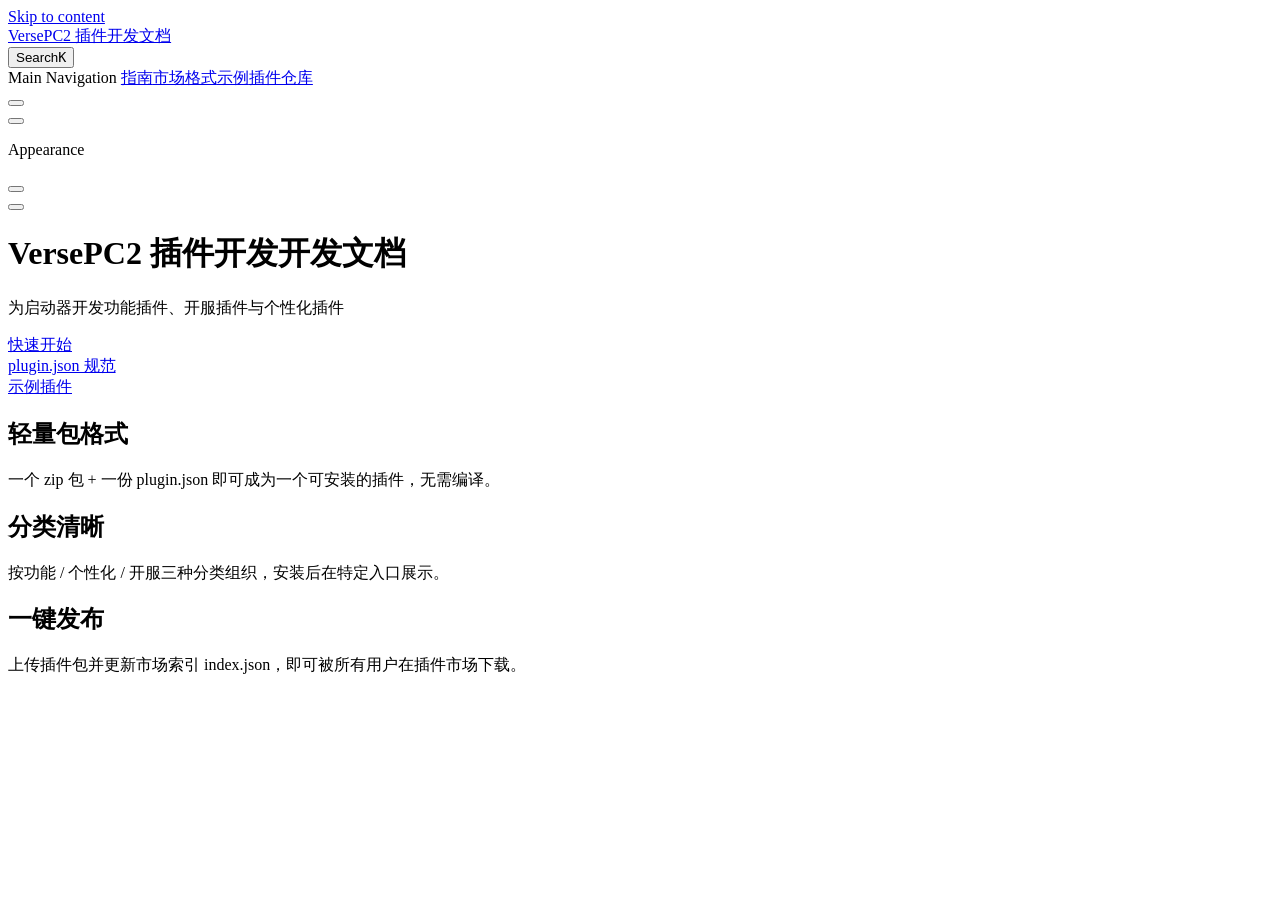
==== index.html @ 258816fe "add index.html" ====
<!DOCTYPE html>
<html lang="zh-CN" dir="ltr">
  <head>
    <meta charset="utf-8">
    <meta name="viewport" content="width=device-width,initial-scale=1">
    <title>VersePC2 插件开发文档</title>
    <meta name="description" content="VersePC2 启动器插件开发指南：包格式、市场索引、打包与发布">
    <meta name="generator" content="VitePress v1.6.4">
    <link rel="preload stylesheet" href="/verseplugin-docs/assets/style.nS9j7TR5.css" as="style">
    <link rel="preload stylesheet" href="/verseplugin-docs/vp-icons.css" as="style">
    
    <script type="module" src="/verseplugin-docs/assets/app.B88fvdZ1.js"></script>
    <link rel="preload" href="/verseplugin-docs/assets/inter-roman-latin.Di8DUHzh.woff2" as="font" type="font/woff2" crossorigin="">
    <link rel="modulepreload" href="/verseplugin-docs/assets/chunks/theme.ZYx4xFLn.js">
    <link rel="modulepreload" href="/verseplugin-docs/assets/chunks/framework.w09axK8o.js">
    <link rel="modulepreload" href="/verseplugin-docs/assets/index.md.Doh42Vb-.lean.js">
    <script id="check-dark-mode">(()=>{const e=localStorage.getItem("vitepress-theme-appearance")||"auto",a=window.matchMedia("(prefers-color-scheme: dark)").matches;(!e||e==="auto"?a:e==="dark")&&document.documentElement.classList.add("dark")})();</script>
    <script id="check-mac-os">document.documentElement.classList.toggle("mac",/Mac|iPhone|iPod|iPad/i.test(navigator.platform));</script>
  </head>
  <body>
    <div id="app"><div class="Layout" data-v-5d98c3a5><!--[--><!--]--><!--[--><span tabindex="-1" data-v-0b0ada53></span><a href="#VPContent" class="VPSkipLink visually-hidden" data-v-0b0ada53>Skip to content</a><!--]--><!----><header class="VPNav" data-v-5d98c3a5 data-v-ae24b3ad><div class="VPNavBar" data-v-ae24b3ad data-v-6aa21345><div class="wrapper" data-v-6aa21345><div class="container" data-v-6aa21345><div class="title" data-v-6aa21345><div class="VPNavBarTitle" data-v-6aa21345 data-v-1168a8e4><a class="title" href="/verseplugin-docs/" data-v-1168a8e4><!--[--><!--]--><!--[--><img class="VPImage logo" src="/verseplugin-docs/logo.svg" alt data-v-8426fc1a><!--]--><span data-v-1168a8e4>VersePC2 插件开发文档</span><!--[--><!--]--></a></div></div><div class="content" data-v-6aa21345><div class="content-body" data-v-6aa21345><!--[--><!--]--><div class="VPNavBarSearch search" data-v-6aa21345><!--[--><!----><div id="local-search"><button type="button" class="DocSearch DocSearch-Button" aria-label="Search"><span class="DocSearch-Button-Container"><span class="vp-icon DocSearch-Search-Icon"></span><span class="DocSearch-Button-Placeholder">Search</span></span><span class="DocSearch-Button-Keys"><kbd class="DocSearch-Button-Key"></kbd><kbd class="DocSearch-Button-Key">K</kbd></span></button></div><!--]--></div><nav aria-labelledby="main-nav-aria-label" class="VPNavBarMenu menu" data-v-6aa21345 data-v-dc692963><span id="main-nav-aria-label" class="visually-hidden" data-v-dc692963> Main Navigation </span><!--[--><!--[--><a class="VPLink link VPNavBarMenuLink" href="/verseplugin-docs/guide/" tabindex="0" data-v-dc692963 data-v-e56f3d57><!--[--><span data-v-e56f3d57>指南</span><!--]--></a><!--]--><!--[--><a class="VPLink link VPNavBarMenuLink" href="/verseplugin-docs/guide/index-json" tabindex="0" data-v-dc692963 data-v-e56f3d57><!--[--><span data-v-e56f3d57>市场格式</span><!--]--></a><!--]--><!--[--><a class="VPLink link VPNavBarMenuLink" href="/verseplugin-docs/guide/example" tabindex="0" data-v-dc692963 data-v-e56f3d57><!--[--><span data-v-e56f3d57>示例</span><!--]--></a><!--]--><!--[--><a class="VPLink link vp-external-link-icon VPNavBarMenuLink" href="https://gitee.com/doujie081231/verseplugin" target="_blank" rel="noreferrer" tabindex="0" data-v-dc692963 data-v-e56f3d57><!--[--><span data-v-e56f3d57>插件仓库</span><!--]--></a><!--]--><!--]--></nav><!----><div class="VPNavBarAppearance appearance" data-v-6aa21345 data-v-6c893767><button class="VPSwitch VPSwitchAppearance" type="button" role="switch" title aria-checked="false" data-v-6c893767 data-v-5337faa4 data-v-1d5665e3><span class="check" data-v-1d5665e3><span class="icon" data-v-1d5665e3><!--[--><span class="vpi-sun sun" data-v-5337faa4></span><span class="vpi-moon moon" data-v-5337faa4></span><!--]--></span></span></button></div><!----><div class="VPFlyout VPNavBarExtra extra" data-v-6aa21345 data-v-bb2aa2f0 data-v-cf11d7a2><button type="button" class="button" aria-haspopup="true" aria-expanded="false" aria-label="extra navigation" data-v-cf11d7a2><span class="vpi-more-horizontal icon" data-v-cf11d7a2></span></button><div class="menu" data-v-cf11d7a2><div class="VPMenu" data-v-cf11d7a2 data-v-b98bc113><!----><!--[--><!--[--><!----><div class="group" data-v-bb2aa2f0><div class="item appearance" data-v-bb2aa2f0><p class="label" data-v-bb2aa2f0>Appearance</p><div class="appearance-action" data-v-bb2aa2f0><button class="VPSwitch VPSwitchAppearance" type="button" role="switch" title aria-checked="false" data-v-bb2aa2f0 data-v-5337faa4 data-v-1d5665e3><span class="check" data-v-1d5665e3><span class="icon" data-v-1d5665e3><!--[--><span class="vpi-sun sun" data-v-5337faa4></span><span class="vpi-moon moon" data-v-5337faa4></span><!--]--></span></span></button></div></div></div><!----><!--]--><!--]--></div></div></div><!--[--><!--]--><button type="button" class="VPNavBarHamburger hamburger" aria-label="mobile navigation" aria-expanded="false" aria-controls="VPNavScreen" data-v-6aa21345 data-v-e5dd9c1c><span class="container" data-v-e5dd9c1c><span class="top" data-v-e5dd9c1c></span><span class="middle" data-v-e5dd9c1c></span><span class="bottom" data-v-e5dd9c1c></span></span></button></div></div></div></div><div class="divider" data-v-6aa21345><div class="divider-line" data-v-6aa21345></div></div></div><!----></header><!----><!----><div class="VPContent is-home" id="VPContent" data-v-5d98c3a5 data-v-1428d186><div class="VPHome" data-v-1428d186 data-v-8b561e3d><!--[--><!--]--><div class="VPHero VPHomeHero" data-v-8b561e3d data-v-4f9c455b><div class="container" data-v-4f9c455b><div class="main" data-v-4f9c455b><!--[--><!--]--><!--[--><h1 class="heading" data-v-4f9c455b><span class="name clip" data-v-4f9c455b>VersePC2 插件开发</span><span class="text" data-v-4f9c455b>开发文档</span></h1><p class="tagline" data-v-4f9c455b>为启动器开发功能插件、开服插件与个性化插件</p><!--]--><!--[--><!--]--><div class="actions" data-v-4f9c455b><!--[--><div class="action" data-v-4f9c455b><a class="VPButton medium brand" href="/verseplugin-docs/guide/quickstart" data-v-4f9c455b data-v-fa7799d5>快速开始</a></div><div class="action" data-v-4f9c455b><a class="VPButton medium alt" href="/verseplugin-docs/guide/plugin-json" data-v-4f9c455b data-v-fa7799d5>plugin.json 规范</a></div><div class="action" data-v-4f9c455b><a class="VPButton medium alt" href="/verseplugin-docs/guide/example" data-v-4f9c455b data-v-fa7799d5>示例插件</a></div><!--]--></div><!--[--><!--]--></div><!----></div></div><!--[--><!--]--><!--[--><!--]--><div class="VPFeatures VPHomeFeatures" data-v-8b561e3d data-v-a6181336><div class="container" data-v-a6181336><div class="items" data-v-a6181336><!--[--><div class="grid-3 item" data-v-a6181336><div class="VPLink no-icon VPFeature" data-v-a6181336 data-v-a3976bdc><!--[--><article class="box" data-v-a3976bdc><!----><h2 class="title" data-v-a3976bdc>轻量包格式</h2><p class="details" data-v-a3976bdc>一个 zip 包 + 一份 plugin.json 即可成为一个可安装的插件，无需编译。</p><!----></article><!--]--></div></div><div class="grid-3 item" data-v-a6181336><div class="VPLink no-icon VPFeature" data-v-a6181336 data-v-a3976bdc><!--[--><article class="box" data-v-a3976bdc><!----><h2 class="title" data-v-a3976bdc>分类清晰</h2><p class="details" data-v-a3976bdc>按功能 / 个性化 / 开服三种分类组织，安装后在特定入口展示。</p><!----></article><!--]--></div></div><div class="grid-3 item" data-v-a6181336><div class="VPLink no-icon VPFeature" data-v-a6181336 data-v-a3976bdc><!--[--><article class="box" data-v-a3976bdc><!----><h2 class="title" data-v-a3976bdc>一键发布</h2><p class="details" data-v-a3976bdc>上传插件包并更新市场索引 index.json，即可被所有用户在插件市场下载。</p><!----></article><!--]--></div></div><!--]--></div></div></div><!--[--><!--]--><div class="vp-doc container" style="" data-v-8b561e3d data-v-8e2d4988><!--[--><div style="position:relative;" data-v-8b561e3d><div></div></div><!--]--></div></div></div><!----><!--[--><!--]--></div></div>
    <script>window.__VP_HASH_MAP__=JSON.parse("{\"guide_category.md\":\"CGRhoeHX\",\"guide_example.md\":\"BCaTJ0yX\",\"guide_faq.md\":\"B9VUmsgq\",\"guide_index-json.md\":\"BRa6ABsO\",\"guide_index.md\":\"BbsjFTzr\",\"guide_packaging.md\":\"BCcZsQXN\",\"guide_plugin-json.md\":\"KOdUqTo6\",\"guide_quickstart.md\":\"6GQEKzIN\",\"index.md\":\"Doh42Vb-\"}");window.__VP_SITE_DATA__=JSON.parse("{\"lang\":\"zh-CN\",\"dir\":\"ltr\",\"title\":\"VersePC2 插件开发文档\",\"description\":\"VersePC2 启动器插件开发指南：包格式、市场索引、打包与发布\",\"base\":\"/verseplugin-docs/\",\"head\":[],\"router\":{\"prefetchLinks\":true},\"appearance\":true,\"themeConfig\":{\"logo\":\"/logo.svg\",\"nav\":[{\"text\":\"指南\",\"link\":\"/guide/\"},{\"text\":\"市场格式\",\"link\":\"/guide/index-json\"},{\"text\":\"示例\",\"link\":\"/guide/example\"},{\"text\":\"插件仓库\",\"link\":\"https://gitee.com/doujie081231/verseplugin\"}],\"sidebar\":[{\"text\":\"入门\",\"items\":[{\"text\":\"介绍\",\"link\":\"/guide/\"},{\"text\":\"快速开始\",\"link\":\"/guide/quickstart\"}]},{\"text\":\"插件规范\",\"items\":[{\"text\":\"plugin.json 字段\",\"link\":\"/guide/plugin-json\"},{\"text\":\"分类约定\",\"link\":\"/guide/category\"},{\"text\":\"市场索引 index.json\",\"link\":\"/guide/index-json\"}]},{\"text\":\"发布\",\"items\":[{\"text\":\"打包与上传\",\"link\":\"/guide/packaging\"},{\"text\":\"示例插件工程\",\"link\":\"/guide/example\"},{\"text\":\"常见问题\",\"link\":\"/guide/faq\"}]}],\"search\":{\"provider\":\"local\"}},\"locales\":{},\"scrollOffset\":134,\"cleanUrls\":true}");</script>
    
  </body>
</html>
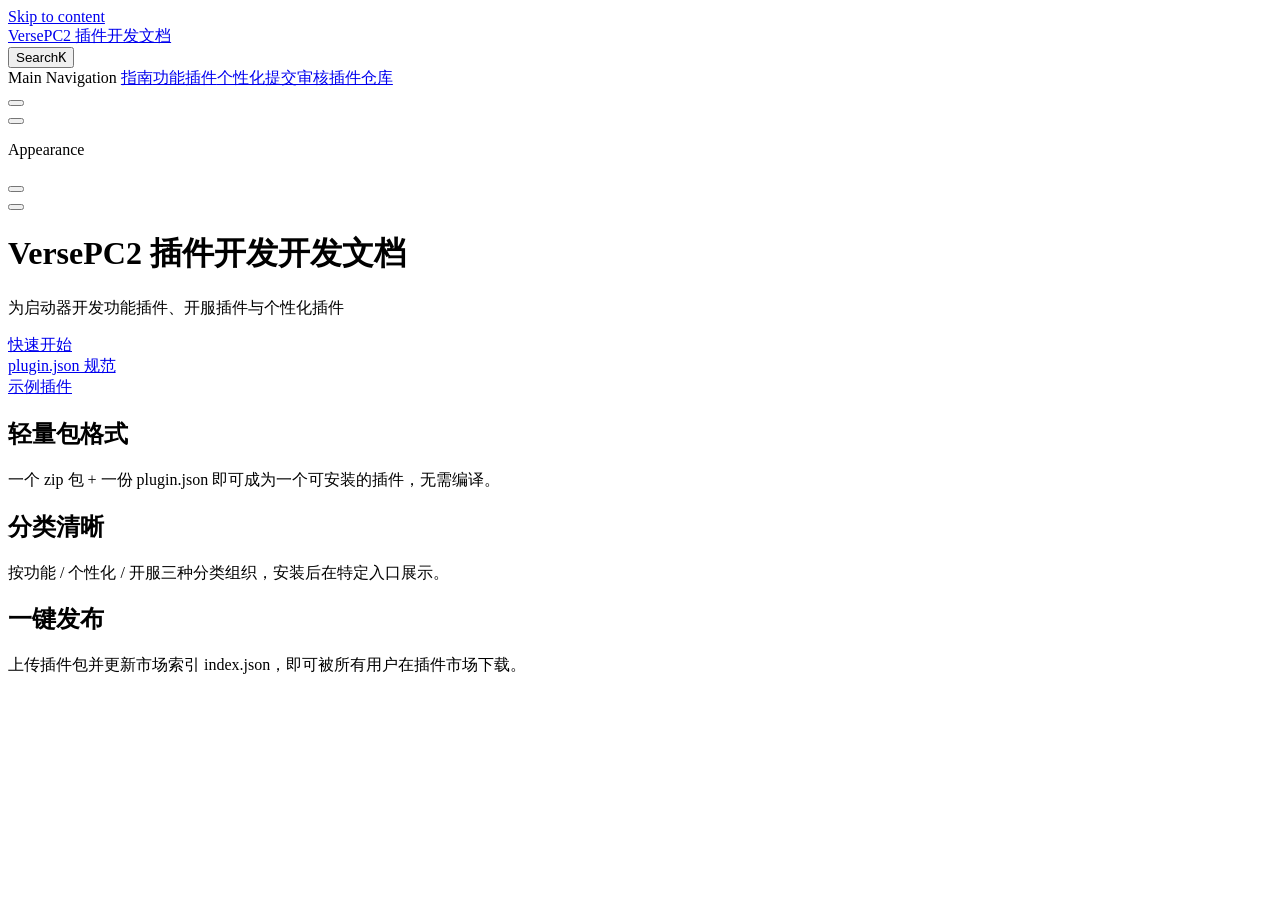
==== commit 4a9a55ad: "docs: update plugin docs" ====
--- a/index.html
+++ b/index.html
@@ -9,17 +9,17 @@
     <link rel="preload stylesheet" href="/verseplugin-docs/assets/style.nS9j7TR5.css" as="style">
     <link rel="preload stylesheet" href="/verseplugin-docs/vp-icons.css" as="style">
     
-    <script type="module" src="/verseplugin-docs/assets/app.B88fvdZ1.js"></script>
+    <script type="module" src="/verseplugin-docs/assets/app.DDDNXzlW.js"></script>
     <link rel="preload" href="/verseplugin-docs/assets/inter-roman-latin.Di8DUHzh.woff2" as="font" type="font/woff2" crossorigin="">
-    <link rel="modulepreload" href="/verseplugin-docs/assets/chunks/theme.ZYx4xFLn.js">
+    <link rel="modulepreload" href="/verseplugin-docs/assets/chunks/theme.xEZKzWlK.js">
     <link rel="modulepreload" href="/verseplugin-docs/assets/chunks/framework.w09axK8o.js">
     <link rel="modulepreload" href="/verseplugin-docs/assets/index.md.Doh42Vb-.lean.js">
     <script id="check-dark-mode">(()=>{const e=localStorage.getItem("vitepress-theme-appearance")||"auto",a=window.matchMedia("(prefers-color-scheme: dark)").matches;(!e||e==="auto"?a:e==="dark")&&document.documentElement.classList.add("dark")})();</script>
     <script id="check-mac-os">document.documentElement.classList.toggle("mac",/Mac|iPhone|iPod|iPad/i.test(navigator.platform));</script>
   </head>
   <body>
-    <div id="app"><div class="Layout" data-v-5d98c3a5><!--[--><!--]--><!--[--><span tabindex="-1" data-v-0b0ada53></span><a href="#VPContent" class="VPSkipLink visually-hidden" data-v-0b0ada53>Skip to content</a><!--]--><!----><header class="VPNav" data-v-5d98c3a5 data-v-ae24b3ad><div class="VPNavBar" data-v-ae24b3ad data-v-6aa21345><div class="wrapper" data-v-6aa21345><div class="container" data-v-6aa21345><div class="title" data-v-6aa21345><div class="VPNavBarTitle" data-v-6aa21345 data-v-1168a8e4><a class="title" href="/verseplugin-docs/" data-v-1168a8e4><!--[--><!--]--><!--[--><img class="VPImage logo" src="/verseplugin-docs/logo.svg" alt data-v-8426fc1a><!--]--><span data-v-1168a8e4>VersePC2 插件开发文档</span><!--[--><!--]--></a></div></div><div class="content" data-v-6aa21345><div class="content-body" data-v-6aa21345><!--[--><!--]--><div class="VPNavBarSearch search" data-v-6aa21345><!--[--><!----><div id="local-search"><button type="button" class="DocSearch DocSearch-Button" aria-label="Search"><span class="DocSearch-Button-Container"><span class="vp-icon DocSearch-Search-Icon"></span><span class="DocSearch-Button-Placeholder">Search</span></span><span class="DocSearch-Button-Keys"><kbd class="DocSearch-Button-Key"></kbd><kbd class="DocSearch-Button-Key">K</kbd></span></button></div><!--]--></div><nav aria-labelledby="main-nav-aria-label" class="VPNavBarMenu menu" data-v-6aa21345 data-v-dc692963><span id="main-nav-aria-label" class="visually-hidden" data-v-dc692963> Main Navigation </span><!--[--><!--[--><a class="VPLink link VPNavBarMenuLink" href="/verseplugin-docs/guide/" tabindex="0" data-v-dc692963 data-v-e56f3d57><!--[--><span data-v-e56f3d57>指南</span><!--]--></a><!--]--><!--[--><a class="VPLink link VPNavBarMenuLink" href="/verseplugin-docs/guide/index-json" tabindex="0" data-v-dc692963 data-v-e56f3d57><!--[--><span data-v-e56f3d57>市场格式</span><!--]--></a><!--]--><!--[--><a class="VPLink link VPNavBarMenuLink" href="/verseplugin-docs/guide/example" tabindex="0" data-v-dc692963 data-v-e56f3d57><!--[--><span data-v-e56f3d57>示例</span><!--]--></a><!--]--><!--[--><a class="VPLink link vp-external-link-icon VPNavBarMenuLink" href="https://gitee.com/doujie081231/verseplugin" target="_blank" rel="noreferrer" tabindex="0" data-v-dc692963 data-v-e56f3d57><!--[--><span data-v-e56f3d57>插件仓库</span><!--]--></a><!--]--><!--]--></nav><!----><div class="VPNavBarAppearance appearance" data-v-6aa21345 data-v-6c893767><button class="VPSwitch VPSwitchAppearance" type="button" role="switch" title aria-checked="false" data-v-6c893767 data-v-5337faa4 data-v-1d5665e3><span class="check" data-v-1d5665e3><span class="icon" data-v-1d5665e3><!--[--><span class="vpi-sun sun" data-v-5337faa4></span><span class="vpi-moon moon" data-v-5337faa4></span><!--]--></span></span></button></div><!----><div class="VPFlyout VPNavBarExtra extra" data-v-6aa21345 data-v-bb2aa2f0 data-v-cf11d7a2><button type="button" class="button" aria-haspopup="true" aria-expanded="false" aria-label="extra navigation" data-v-cf11d7a2><span class="vpi-more-horizontal icon" data-v-cf11d7a2></span></button><div class="menu" data-v-cf11d7a2><div class="VPMenu" data-v-cf11d7a2 data-v-b98bc113><!----><!--[--><!--[--><!----><div class="group" data-v-bb2aa2f0><div class="item appearance" data-v-bb2aa2f0><p class="label" data-v-bb2aa2f0>Appearance</p><div class="appearance-action" data-v-bb2aa2f0><button class="VPSwitch VPSwitchAppearance" type="button" role="switch" title aria-checked="false" data-v-bb2aa2f0 data-v-5337faa4 data-v-1d5665e3><span class="check" data-v-1d5665e3><span class="icon" data-v-1d5665e3><!--[--><span class="vpi-sun sun" data-v-5337faa4></span><span class="vpi-moon moon" data-v-5337faa4></span><!--]--></span></span></button></div></div></div><!----><!--]--><!--]--></div></div></div><!--[--><!--]--><button type="button" class="VPNavBarHamburger hamburger" aria-label="mobile navigation" aria-expanded="false" aria-controls="VPNavScreen" data-v-6aa21345 data-v-e5dd9c1c><span class="container" data-v-e5dd9c1c><span class="top" data-v-e5dd9c1c></span><span class="middle" data-v-e5dd9c1c></span><span class="bottom" data-v-e5dd9c1c></span></span></button></div></div></div></div><div class="divider" data-v-6aa21345><div class="divider-line" data-v-6aa21345></div></div></div><!----></header><!----><!----><div class="VPContent is-home" id="VPContent" data-v-5d98c3a5 data-v-1428d186><div class="VPHome" data-v-1428d186 data-v-8b561e3d><!--[--><!--]--><div class="VPHero VPHomeHero" data-v-8b561e3d data-v-4f9c455b><div class="container" data-v-4f9c455b><div class="main" data-v-4f9c455b><!--[--><!--]--><!--[--><h1 class="heading" data-v-4f9c455b><span class="name clip" data-v-4f9c455b>VersePC2 插件开发</span><span class="text" data-v-4f9c455b>开发文档</span></h1><p class="tagline" data-v-4f9c455b>为启动器开发功能插件、开服插件与个性化插件</p><!--]--><!--[--><!--]--><div class="actions" data-v-4f9c455b><!--[--><div class="action" data-v-4f9c455b><a class="VPButton medium brand" href="/verseplugin-docs/guide/quickstart" data-v-4f9c455b data-v-fa7799d5>快速开始</a></div><div class="action" data-v-4f9c455b><a class="VPButton medium alt" href="/verseplugin-docs/guide/plugin-json" data-v-4f9c455b data-v-fa7799d5>plugin.json 规范</a></div><div class="action" data-v-4f9c455b><a class="VPButton medium alt" href="/verseplugin-docs/guide/example" data-v-4f9c455b data-v-fa7799d5>示例插件</a></div><!--]--></div><!--[--><!--]--></div><!----></div></div><!--[--><!--]--><!--[--><!--]--><div class="VPFeatures VPHomeFeatures" data-v-8b561e3d data-v-a6181336><div class="container" data-v-a6181336><div class="items" data-v-a6181336><!--[--><div class="grid-3 item" data-v-a6181336><div class="VPLink no-icon VPFeature" data-v-a6181336 data-v-a3976bdc><!--[--><article class="box" data-v-a3976bdc><!----><h2 class="title" data-v-a3976bdc>轻量包格式</h2><p class="details" data-v-a3976bdc>一个 zip 包 + 一份 plugin.json 即可成为一个可安装的插件，无需编译。</p><!----></article><!--]--></div></div><div class="grid-3 item" data-v-a6181336><div class="VPLink no-icon VPFeature" data-v-a6181336 data-v-a3976bdc><!--[--><article class="box" data-v-a3976bdc><!----><h2 class="title" data-v-a3976bdc>分类清晰</h2><p class="details" data-v-a3976bdc>按功能 / 个性化 / 开服三种分类组织，安装后在特定入口展示。</p><!----></article><!--]--></div></div><div class="grid-3 item" data-v-a6181336><div class="VPLink no-icon VPFeature" data-v-a6181336 data-v-a3976bdc><!--[--><article class="box" data-v-a3976bdc><!----><h2 class="title" data-v-a3976bdc>一键发布</h2><p class="details" data-v-a3976bdc>上传插件包并更新市场索引 index.json，即可被所有用户在插件市场下载。</p><!----></article><!--]--></div></div><!--]--></div></div></div><!--[--><!--]--><div class="vp-doc container" style="" data-v-8b561e3d data-v-8e2d4988><!--[--><div style="position:relative;" data-v-8b561e3d><div></div></div><!--]--></div></div></div><!----><!--[--><!--]--></div></div>
-    <script>window.__VP_HASH_MAP__=JSON.parse("{\"guide_category.md\":\"CGRhoeHX\",\"guide_example.md\":\"BCaTJ0yX\",\"guide_faq.md\":\"B9VUmsgq\",\"guide_index-json.md\":\"BRa6ABsO\",\"guide_index.md\":\"BbsjFTzr\",\"guide_packaging.md\":\"BCcZsQXN\",\"guide_plugin-json.md\":\"KOdUqTo6\",\"guide_quickstart.md\":\"6GQEKzIN\",\"index.md\":\"Doh42Vb-\"}");window.__VP_SITE_DATA__=JSON.parse("{\"lang\":\"zh-CN\",\"dir\":\"ltr\",\"title\":\"VersePC2 插件开发文档\",\"description\":\"VersePC2 启动器插件开发指南：包格式、市场索引、打包与发布\",\"base\":\"/verseplugin-docs/\",\"head\":[],\"router\":{\"prefetchLinks\":true},\"appearance\":true,\"themeConfig\":{\"logo\":\"/logo.svg\",\"nav\":[{\"text\":\"指南\",\"link\":\"/guide/\"},{\"text\":\"市场格式\",\"link\":\"/guide/index-json\"},{\"text\":\"示例\",\"link\":\"/guide/example\"},{\"text\":\"插件仓库\",\"link\":\"https://gitee.com/doujie081231/verseplugin\"}],\"sidebar\":[{\"text\":\"入门\",\"items\":[{\"text\":\"介绍\",\"link\":\"/guide/\"},{\"text\":\"快速开始\",\"link\":\"/guide/quickstart\"}]},{\"text\":\"插件规范\",\"items\":[{\"text\":\"plugin.json 字段\",\"link\":\"/guide/plugin-json\"},{\"text\":\"分类约定\",\"link\":\"/guide/category\"},{\"text\":\"市场索引 index.json\",\"link\":\"/guide/index-json\"}]},{\"text\":\"发布\",\"items\":[{\"text\":\"打包与上传\",\"link\":\"/guide/packaging\"},{\"text\":\"示例插件工程\",\"link\":\"/guide/example\"},{\"text\":\"常见问题\",\"link\":\"/guide/faq\"}]}],\"search\":{\"provider\":\"local\"}},\"locales\":{},\"scrollOffset\":134,\"cleanUrls\":true}");</script>
+    <div id="app"><div class="Layout" data-v-5d98c3a5><!--[--><!--]--><!--[--><span tabindex="-1" data-v-0b0ada53></span><a href="#VPContent" class="VPSkipLink visually-hidden" data-v-0b0ada53>Skip to content</a><!--]--><!----><header class="VPNav" data-v-5d98c3a5 data-v-ae24b3ad><div class="VPNavBar" data-v-ae24b3ad data-v-6aa21345><div class="wrapper" data-v-6aa21345><div class="container" data-v-6aa21345><div class="title" data-v-6aa21345><div class="VPNavBarTitle" data-v-6aa21345 data-v-1168a8e4><a class="title" href="/verseplugin-docs/" data-v-1168a8e4><!--[--><!--]--><!--[--><img class="VPImage logo" src="/verseplugin-docs/logo.svg" alt data-v-8426fc1a><!--]--><span data-v-1168a8e4>VersePC2 插件开发文档</span><!--[--><!--]--></a></div></div><div class="content" data-v-6aa21345><div class="content-body" data-v-6aa21345><!--[--><!--]--><div class="VPNavBarSearch search" data-v-6aa21345><!--[--><!----><div id="local-search"><button type="button" class="DocSearch DocSearch-Button" aria-label="Search"><span class="DocSearch-Button-Container"><span class="vp-icon DocSearch-Search-Icon"></span><span class="DocSearch-Button-Placeholder">Search</span></span><span class="DocSearch-Button-Keys"><kbd class="DocSearch-Button-Key"></kbd><kbd class="DocSearch-Button-Key">K</kbd></span></button></div><!--]--></div><nav aria-labelledby="main-nav-aria-label" class="VPNavBarMenu menu" data-v-6aa21345 data-v-dc692963><span id="main-nav-aria-label" class="visually-hidden" data-v-dc692963> Main Navigation </span><!--[--><!--[--><a class="VPLink link VPNavBarMenuLink" href="/verseplugin-docs/guide/" tabindex="0" data-v-dc692963 data-v-e56f3d57><!--[--><span data-v-e56f3d57>指南</span><!--]--></a><!--]--><!--[--><a class="VPLink link VPNavBarMenuLink" href="/verseplugin-docs/guide/feature-plugins" tabindex="0" data-v-dc692963 data-v-e56f3d57><!--[--><span data-v-e56f3d57>功能插件</span><!--]--></a><!--]--><!--[--><a class="VPLink link VPNavBarMenuLink" href="/verseplugin-docs/guide/personalize" tabindex="0" data-v-dc692963 data-v-e56f3d57><!--[--><span data-v-e56f3d57>个性化</span><!--]--></a><!--]--><!--[--><a class="VPLink link VPNavBarMenuLink" href="/verseplugin-docs/guide/publish" tabindex="0" data-v-dc692963 data-v-e56f3d57><!--[--><span data-v-e56f3d57>提交审核</span><!--]--></a><!--]--><!--[--><a class="VPLink link vp-external-link-icon VPNavBarMenuLink" href="https://gitee.com/doujie081231/verseplugin" target="_blank" rel="noreferrer" tabindex="0" data-v-dc692963 data-v-e56f3d57><!--[--><span data-v-e56f3d57>插件仓库</span><!--]--></a><!--]--><!--]--></nav><!----><div class="VPNavBarAppearance appearance" data-v-6aa21345 data-v-6c893767><button class="VPSwitch VPSwitchAppearance" type="button" role="switch" title aria-checked="false" data-v-6c893767 data-v-5337faa4 data-v-1d5665e3><span class="check" data-v-1d5665e3><span class="icon" data-v-1d5665e3><!--[--><span class="vpi-sun sun" data-v-5337faa4></span><span class="vpi-moon moon" data-v-5337faa4></span><!--]--></span></span></button></div><!----><div class="VPFlyout VPNavBarExtra extra" data-v-6aa21345 data-v-bb2aa2f0 data-v-cf11d7a2><button type="button" class="button" aria-haspopup="true" aria-expanded="false" aria-label="extra navigation" data-v-cf11d7a2><span class="vpi-more-horizontal icon" data-v-cf11d7a2></span></button><div class="menu" data-v-cf11d7a2><div class="VPMenu" data-v-cf11d7a2 data-v-b98bc113><!----><!--[--><!--[--><!----><div class="group" data-v-bb2aa2f0><div class="item appearance" data-v-bb2aa2f0><p class="label" data-v-bb2aa2f0>Appearance</p><div class="appearance-action" data-v-bb2aa2f0><button class="VPSwitch VPSwitchAppearance" type="button" role="switch" title aria-checked="false" data-v-bb2aa2f0 data-v-5337faa4 data-v-1d5665e3><span class="check" data-v-1d5665e3><span class="icon" data-v-1d5665e3><!--[--><span class="vpi-sun sun" data-v-5337faa4></span><span class="vpi-moon moon" data-v-5337faa4></span><!--]--></span></span></button></div></div></div><!----><!--]--><!--]--></div></div></div><!--[--><!--]--><button type="button" class="VPNavBarHamburger hamburger" aria-label="mobile navigation" aria-expanded="false" aria-controls="VPNavScreen" data-v-6aa21345 data-v-e5dd9c1c><span class="container" data-v-e5dd9c1c><span class="top" data-v-e5dd9c1c></span><span class="middle" data-v-e5dd9c1c></span><span class="bottom" data-v-e5dd9c1c></span></span></button></div></div></div></div><div class="divider" data-v-6aa21345><div class="divider-line" data-v-6aa21345></div></div></div><!----></header><!----><!----><div class="VPContent is-home" id="VPContent" data-v-5d98c3a5 data-v-1428d186><div class="VPHome" data-v-1428d186 data-v-8b561e3d><!--[--><!--]--><div class="VPHero VPHomeHero" data-v-8b561e3d data-v-4f9c455b><div class="container" data-v-4f9c455b><div class="main" data-v-4f9c455b><!--[--><!--]--><!--[--><h1 class="heading" data-v-4f9c455b><span class="name clip" data-v-4f9c455b>VersePC2 插件开发</span><span class="text" data-v-4f9c455b>开发文档</span></h1><p class="tagline" data-v-4f9c455b>为启动器开发功能插件、开服插件与个性化插件</p><!--]--><!--[--><!--]--><div class="actions" data-v-4f9c455b><!--[--><div class="action" data-v-4f9c455b><a class="VPButton medium brand" href="/verseplugin-docs/guide/quickstart" data-v-4f9c455b data-v-fa7799d5>快速开始</a></div><div class="action" data-v-4f9c455b><a class="VPButton medium alt" href="/verseplugin-docs/guide/plugin-json" data-v-4f9c455b data-v-fa7799d5>plugin.json 规范</a></div><div class="action" data-v-4f9c455b><a class="VPButton medium alt" href="/verseplugin-docs/guide/example" data-v-4f9c455b data-v-fa7799d5>示例插件</a></div><!--]--></div><!--[--><!--]--></div><!----></div></div><!--[--><!--]--><!--[--><!--]--><div class="VPFeatures VPHomeFeatures" data-v-8b561e3d data-v-a6181336><div class="container" data-v-a6181336><div class="items" data-v-a6181336><!--[--><div class="grid-3 item" data-v-a6181336><div class="VPLink no-icon VPFeature" data-v-a6181336 data-v-a3976bdc><!--[--><article class="box" data-v-a3976bdc><!----><h2 class="title" data-v-a3976bdc>轻量包格式</h2><p class="details" data-v-a3976bdc>一个 zip 包 + 一份 plugin.json 即可成为一个可安装的插件，无需编译。</p><!----></article><!--]--></div></div><div class="grid-3 item" data-v-a6181336><div class="VPLink no-icon VPFeature" data-v-a6181336 data-v-a3976bdc><!--[--><article class="box" data-v-a3976bdc><!----><h2 class="title" data-v-a3976bdc>分类清晰</h2><p class="details" data-v-a3976bdc>按功能 / 个性化 / 开服三种分类组织，安装后在特定入口展示。</p><!----></article><!--]--></div></div><div class="grid-3 item" data-v-a6181336><div class="VPLink no-icon VPFeature" data-v-a6181336 data-v-a3976bdc><!--[--><article class="box" data-v-a3976bdc><!----><h2 class="title" data-v-a3976bdc>一键发布</h2><p class="details" data-v-a3976bdc>上传插件包并更新市场索引 index.json，即可被所有用户在插件市场下载。</p><!----></article><!--]--></div></div><!--]--></div></div></div><!--[--><!--]--><div class="vp-doc container" style="" data-v-8b561e3d data-v-8e2d4988><!--[--><div style="position:relative;" data-v-8b561e3d><div></div></div><!--]--></div></div></div><!----><!--[--><!--]--></div></div>
+    <script>window.__VP_HASH_MAP__=JSON.parse("{\"guide_category.md\":\"CGRhoeHX\",\"guide_example.md\":\"BCaTJ0yX\",\"guide_faq.md\":\"B9VUmsgq\",\"guide_feature-plugins.md\":\"Ck5nLu00\",\"guide_index-json.md\":\"BRa6ABsO\",\"guide_index.md\":\"CCA0QYCj\",\"guide_packaging.md\":\"BCcZsQXN\",\"guide_personalize.md\":\"BgfDE_mC\",\"guide_plugin-json.md\":\"DzWJCWf2\",\"guide_publish.md\":\"DWHACm_F\",\"guide_quickstart.md\":\"6GQEKzIN\",\"index.md\":\"Doh42Vb-\"}");window.__VP_SITE_DATA__=JSON.parse("{\"lang\":\"zh-CN\",\"dir\":\"ltr\",\"title\":\"VersePC2 插件开发文档\",\"description\":\"VersePC2 启动器插件开发指南：包格式、市场索引、打包与发布\",\"base\":\"/verseplugin-docs/\",\"head\":[],\"router\":{\"prefetchLinks\":true},\"appearance\":true,\"themeConfig\":{\"logo\":\"/logo.svg\",\"nav\":[{\"text\":\"指南\",\"link\":\"/guide/\"},{\"text\":\"功能插件\",\"link\":\"/guide/feature-plugins\"},{\"text\":\"个性化\",\"link\":\"/guide/personalize\"},{\"text\":\"提交审核\",\"link\":\"/guide/publish\"},{\"text\":\"插件仓库\",\"link\":\"https://gitee.com/doujie081231/verseplugin\"}],\"sidebar\":[{\"text\":\"入门\",\"items\":[{\"text\":\"介绍\",\"link\":\"/guide/\"},{\"text\":\"快速开始\",\"link\":\"/guide/quickstart\"}]},{\"text\":\"插件规范\",\"items\":[{\"text\":\"plugin.json 字段\",\"link\":\"/guide/plugin-json\"},{\"text\":\"分类约定\",\"link\":\"/guide/category\"},{\"text\":\"市场索引 index.json\",\"link\":\"/guide/index-json\"}]},{\"text\":\"开发类型\",\"items\":[{\"text\":\"功能插件（新增页面/卡片）\",\"link\":\"/guide/feature-plugins\"},{\"text\":\"个性化\",\"link\":\"/guide/personalize\"},{\"text\":\"示例插件工程\",\"link\":\"/guide/example\"}]},{\"text\":\"发布\",\"items\":[{\"text\":\"打包与上传\",\"link\":\"/guide/packaging\"},{\"text\":\"提交审核与开源\",\"link\":\"/guide/publish\"},{\"text\":\"常见问题\",\"link\":\"/guide/faq\"}]}],\"search\":{\"provider\":\"local\"}},\"locales\":{},\"scrollOffset\":134,\"cleanUrls\":true}");</script>
     
   </body>
 </html>
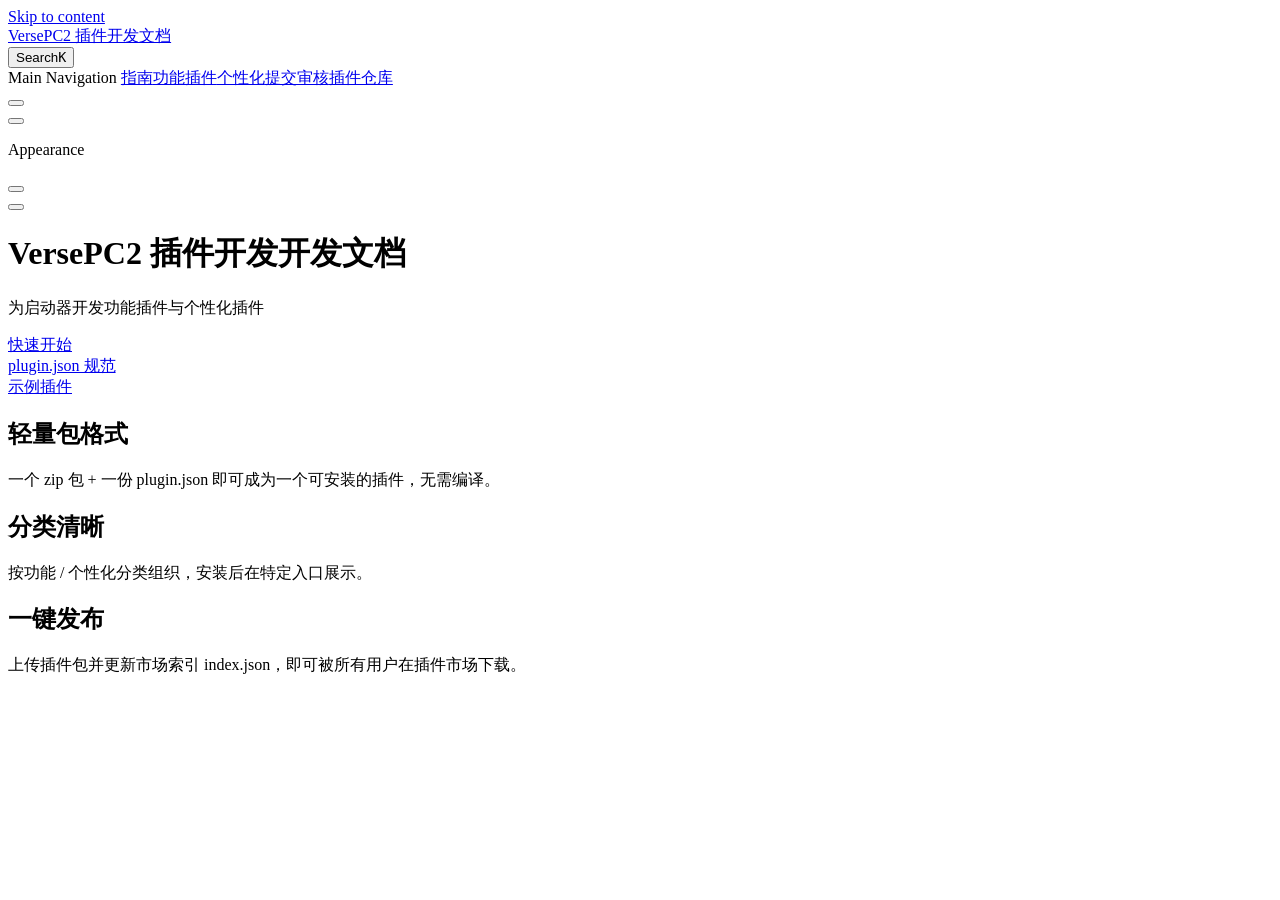
==== commit eb11250f: "docs: update plugin docs" ====
--- a/index.html
+++ b/index.html
@@ -9,17 +9,18 @@
     <link rel="preload stylesheet" href="/verseplugin-docs/assets/style.nS9j7TR5.css" as="style">
     <link rel="preload stylesheet" href="/verseplugin-docs/vp-icons.css" as="style">
     
-    <script type="module" src="/verseplugin-docs/assets/app.DDDNXzlW.js"></script>
+    <script type="module" src="/verseplugin-docs/assets/app.YMV6poYb.js"></script>
     <link rel="preload" href="/verseplugin-docs/assets/inter-roman-latin.Di8DUHzh.woff2" as="font" type="font/woff2" crossorigin="">
-    <link rel="modulepreload" href="/verseplugin-docs/assets/chunks/theme.xEZKzWlK.js">
+    <link rel="modulepreload" href="/verseplugin-docs/assets/chunks/theme.CpvJmbqV.js">
     <link rel="modulepreload" href="/verseplugin-docs/assets/chunks/framework.w09axK8o.js">
-    <link rel="modulepreload" href="/verseplugin-docs/assets/index.md.Doh42Vb-.lean.js">
+    <link rel="modulepreload" href="/verseplugin-docs/assets/index.md.Bko8Rm47.lean.js">
+    <link rel="icon" type="image/svg+xml" href="/verseplugin-docs/favicon.svg">
     <script id="check-dark-mode">(()=>{const e=localStorage.getItem("vitepress-theme-appearance")||"auto",a=window.matchMedia("(prefers-color-scheme: dark)").matches;(!e||e==="auto"?a:e==="dark")&&document.documentElement.classList.add("dark")})();</script>
     <script id="check-mac-os">document.documentElement.classList.toggle("mac",/Mac|iPhone|iPod|iPad/i.test(navigator.platform));</script>
   </head>
   <body>
-    <div id="app"><div class="Layout" data-v-5d98c3a5><!--[--><!--]--><!--[--><span tabindex="-1" data-v-0b0ada53></span><a href="#VPContent" class="VPSkipLink visually-hidden" data-v-0b0ada53>Skip to content</a><!--]--><!----><header class="VPNav" data-v-5d98c3a5 data-v-ae24b3ad><div class="VPNavBar" data-v-ae24b3ad data-v-6aa21345><div class="wrapper" data-v-6aa21345><div class="container" data-v-6aa21345><div class="title" data-v-6aa21345><div class="VPNavBarTitle" data-v-6aa21345 data-v-1168a8e4><a class="title" href="/verseplugin-docs/" data-v-1168a8e4><!--[--><!--]--><!--[--><img class="VPImage logo" src="/verseplugin-docs/logo.svg" alt data-v-8426fc1a><!--]--><span data-v-1168a8e4>VersePC2 插件开发文档</span><!--[--><!--]--></a></div></div><div class="content" data-v-6aa21345><div class="content-body" data-v-6aa21345><!--[--><!--]--><div class="VPNavBarSearch search" data-v-6aa21345><!--[--><!----><div id="local-search"><button type="button" class="DocSearch DocSearch-Button" aria-label="Search"><span class="DocSearch-Button-Container"><span class="vp-icon DocSearch-Search-Icon"></span><span class="DocSearch-Button-Placeholder">Search</span></span><span class="DocSearch-Button-Keys"><kbd class="DocSearch-Button-Key"></kbd><kbd class="DocSearch-Button-Key">K</kbd></span></button></div><!--]--></div><nav aria-labelledby="main-nav-aria-label" class="VPNavBarMenu menu" data-v-6aa21345 data-v-dc692963><span id="main-nav-aria-label" class="visually-hidden" data-v-dc692963> Main Navigation </span><!--[--><!--[--><a class="VPLink link VPNavBarMenuLink" href="/verseplugin-docs/guide/" tabindex="0" data-v-dc692963 data-v-e56f3d57><!--[--><span data-v-e56f3d57>指南</span><!--]--></a><!--]--><!--[--><a class="VPLink link VPNavBarMenuLink" href="/verseplugin-docs/guide/feature-plugins" tabindex="0" data-v-dc692963 data-v-e56f3d57><!--[--><span data-v-e56f3d57>功能插件</span><!--]--></a><!--]--><!--[--><a class="VPLink link VPNavBarMenuLink" href="/verseplugin-docs/guide/personalize" tabindex="0" data-v-dc692963 data-v-e56f3d57><!--[--><span data-v-e56f3d57>个性化</span><!--]--></a><!--]--><!--[--><a class="VPLink link VPNavBarMenuLink" href="/verseplugin-docs/guide/publish" tabindex="0" data-v-dc692963 data-v-e56f3d57><!--[--><span data-v-e56f3d57>提交审核</span><!--]--></a><!--]--><!--[--><a class="VPLink link vp-external-link-icon VPNavBarMenuLink" href="https://gitee.com/doujie081231/verseplugin" target="_blank" rel="noreferrer" tabindex="0" data-v-dc692963 data-v-e56f3d57><!--[--><span data-v-e56f3d57>插件仓库</span><!--]--></a><!--]--><!--]--></nav><!----><div class="VPNavBarAppearance appearance" data-v-6aa21345 data-v-6c893767><button class="VPSwitch VPSwitchAppearance" type="button" role="switch" title aria-checked="false" data-v-6c893767 data-v-5337faa4 data-v-1d5665e3><span class="check" data-v-1d5665e3><span class="icon" data-v-1d5665e3><!--[--><span class="vpi-sun sun" data-v-5337faa4></span><span class="vpi-moon moon" data-v-5337faa4></span><!--]--></span></span></button></div><!----><div class="VPFlyout VPNavBarExtra extra" data-v-6aa21345 data-v-bb2aa2f0 data-v-cf11d7a2><button type="button" class="button" aria-haspopup="true" aria-expanded="false" aria-label="extra navigation" data-v-cf11d7a2><span class="vpi-more-horizontal icon" data-v-cf11d7a2></span></button><div class="menu" data-v-cf11d7a2><div class="VPMenu" data-v-cf11d7a2 data-v-b98bc113><!----><!--[--><!--[--><!----><div class="group" data-v-bb2aa2f0><div class="item appearance" data-v-bb2aa2f0><p class="label" data-v-bb2aa2f0>Appearance</p><div class="appearance-action" data-v-bb2aa2f0><button class="VPSwitch VPSwitchAppearance" type="button" role="switch" title aria-checked="false" data-v-bb2aa2f0 data-v-5337faa4 data-v-1d5665e3><span class="check" data-v-1d5665e3><span class="icon" data-v-1d5665e3><!--[--><span class="vpi-sun sun" data-v-5337faa4></span><span class="vpi-moon moon" data-v-5337faa4></span><!--]--></span></span></button></div></div></div><!----><!--]--><!--]--></div></div></div><!--[--><!--]--><button type="button" class="VPNavBarHamburger hamburger" aria-label="mobile navigation" aria-expanded="false" aria-controls="VPNavScreen" data-v-6aa21345 data-v-e5dd9c1c><span class="container" data-v-e5dd9c1c><span class="top" data-v-e5dd9c1c></span><span class="middle" data-v-e5dd9c1c></span><span class="bottom" data-v-e5dd9c1c></span></span></button></div></div></div></div><div class="divider" data-v-6aa21345><div class="divider-line" data-v-6aa21345></div></div></div><!----></header><!----><!----><div class="VPContent is-home" id="VPContent" data-v-5d98c3a5 data-v-1428d186><div class="VPHome" data-v-1428d186 data-v-8b561e3d><!--[--><!--]--><div class="VPHero VPHomeHero" data-v-8b561e3d data-v-4f9c455b><div class="container" data-v-4f9c455b><div class="main" data-v-4f9c455b><!--[--><!--]--><!--[--><h1 class="heading" data-v-4f9c455b><span class="name clip" data-v-4f9c455b>VersePC2 插件开发</span><span class="text" data-v-4f9c455b>开发文档</span></h1><p class="tagline" data-v-4f9c455b>为启动器开发功能插件、开服插件与个性化插件</p><!--]--><!--[--><!--]--><div class="actions" data-v-4f9c455b><!--[--><div class="action" data-v-4f9c455b><a class="VPButton medium brand" href="/verseplugin-docs/guide/quickstart" data-v-4f9c455b data-v-fa7799d5>快速开始</a></div><div class="action" data-v-4f9c455b><a class="VPButton medium alt" href="/verseplugin-docs/guide/plugin-json" data-v-4f9c455b data-v-fa7799d5>plugin.json 规范</a></div><div class="action" data-v-4f9c455b><a class="VPButton medium alt" href="/verseplugin-docs/guide/example" data-v-4f9c455b data-v-fa7799d5>示例插件</a></div><!--]--></div><!--[--><!--]--></div><!----></div></div><!--[--><!--]--><!--[--><!--]--><div class="VPFeatures VPHomeFeatures" data-v-8b561e3d data-v-a6181336><div class="container" data-v-a6181336><div class="items" data-v-a6181336><!--[--><div class="grid-3 item" data-v-a6181336><div class="VPLink no-icon VPFeature" data-v-a6181336 data-v-a3976bdc><!--[--><article class="box" data-v-a3976bdc><!----><h2 class="title" data-v-a3976bdc>轻量包格式</h2><p class="details" data-v-a3976bdc>一个 zip 包 + 一份 plugin.json 即可成为一个可安装的插件，无需编译。</p><!----></article><!--]--></div></div><div class="grid-3 item" data-v-a6181336><div class="VPLink no-icon VPFeature" data-v-a6181336 data-v-a3976bdc><!--[--><article class="box" data-v-a3976bdc><!----><h2 class="title" data-v-a3976bdc>分类清晰</h2><p class="details" data-v-a3976bdc>按功能 / 个性化 / 开服三种分类组织，安装后在特定入口展示。</p><!----></article><!--]--></div></div><div class="grid-3 item" data-v-a6181336><div class="VPLink no-icon VPFeature" data-v-a6181336 data-v-a3976bdc><!--[--><article class="box" data-v-a3976bdc><!----><h2 class="title" data-v-a3976bdc>一键发布</h2><p class="details" data-v-a3976bdc>上传插件包并更新市场索引 index.json，即可被所有用户在插件市场下载。</p><!----></article><!--]--></div></div><!--]--></div></div></div><!--[--><!--]--><div class="vp-doc container" style="" data-v-8b561e3d data-v-8e2d4988><!--[--><div style="position:relative;" data-v-8b561e3d><div></div></div><!--]--></div></div></div><!----><!--[--><!--]--></div></div>
-    <script>window.__VP_HASH_MAP__=JSON.parse("{\"guide_category.md\":\"CGRhoeHX\",\"guide_example.md\":\"BCaTJ0yX\",\"guide_faq.md\":\"B9VUmsgq\",\"guide_feature-plugins.md\":\"Ck5nLu00\",\"guide_index-json.md\":\"BRa6ABsO\",\"guide_index.md\":\"CCA0QYCj\",\"guide_packaging.md\":\"BCcZsQXN\",\"guide_personalize.md\":\"BgfDE_mC\",\"guide_plugin-json.md\":\"DzWJCWf2\",\"guide_publish.md\":\"DWHACm_F\",\"guide_quickstart.md\":\"6GQEKzIN\",\"index.md\":\"Doh42Vb-\"}");window.__VP_SITE_DATA__=JSON.parse("{\"lang\":\"zh-CN\",\"dir\":\"ltr\",\"title\":\"VersePC2 插件开发文档\",\"description\":\"VersePC2 启动器插件开发指南：包格式、市场索引、打包与发布\",\"base\":\"/verseplugin-docs/\",\"head\":[],\"router\":{\"prefetchLinks\":true},\"appearance\":true,\"themeConfig\":{\"logo\":\"/logo.svg\",\"nav\":[{\"text\":\"指南\",\"link\":\"/guide/\"},{\"text\":\"功能插件\",\"link\":\"/guide/feature-plugins\"},{\"text\":\"个性化\",\"link\":\"/guide/personalize\"},{\"text\":\"提交审核\",\"link\":\"/guide/publish\"},{\"text\":\"插件仓库\",\"link\":\"https://gitee.com/doujie081231/verseplugin\"}],\"sidebar\":[{\"text\":\"入门\",\"items\":[{\"text\":\"介绍\",\"link\":\"/guide/\"},{\"text\":\"快速开始\",\"link\":\"/guide/quickstart\"}]},{\"text\":\"插件规范\",\"items\":[{\"text\":\"plugin.json 字段\",\"link\":\"/guide/plugin-json\"},{\"text\":\"分类约定\",\"link\":\"/guide/category\"},{\"text\":\"市场索引 index.json\",\"link\":\"/guide/index-json\"}]},{\"text\":\"开发类型\",\"items\":[{\"text\":\"功能插件（新增页面/卡片）\",\"link\":\"/guide/feature-plugins\"},{\"text\":\"个性化\",\"link\":\"/guide/personalize\"},{\"text\":\"示例插件工程\",\"link\":\"/guide/example\"}]},{\"text\":\"发布\",\"items\":[{\"text\":\"打包与上传\",\"link\":\"/guide/packaging\"},{\"text\":\"提交审核与开源\",\"link\":\"/guide/publish\"},{\"text\":\"常见问题\",\"link\":\"/guide/faq\"}]}],\"search\":{\"provider\":\"local\"}},\"locales\":{},\"scrollOffset\":134,\"cleanUrls\":true}");</script>
+    <div id="app"><div class="Layout" data-v-5d98c3a5><!--[--><!--]--><!--[--><span tabindex="-1" data-v-0b0ada53></span><a href="#VPContent" class="VPSkipLink visually-hidden" data-v-0b0ada53>Skip to content</a><!--]--><!----><header class="VPNav" data-v-5d98c3a5 data-v-ae24b3ad><div class="VPNavBar" data-v-ae24b3ad data-v-6aa21345><div class="wrapper" data-v-6aa21345><div class="container" data-v-6aa21345><div class="title" data-v-6aa21345><div class="VPNavBarTitle" data-v-6aa21345 data-v-1168a8e4><a class="title" href="/verseplugin-docs/" data-v-1168a8e4><!--[--><!--]--><!--[--><img class="VPImage logo" src="/verseplugin-docs/favicon.svg" alt data-v-8426fc1a><!--]--><span data-v-1168a8e4>VersePC2 插件开发文档</span><!--[--><!--]--></a></div></div><div class="content" data-v-6aa21345><div class="content-body" data-v-6aa21345><!--[--><!--]--><div class="VPNavBarSearch search" data-v-6aa21345><!--[--><!----><div id="local-search"><button type="button" class="DocSearch DocSearch-Button" aria-label="Search"><span class="DocSearch-Button-Container"><span class="vp-icon DocSearch-Search-Icon"></span><span class="DocSearch-Button-Placeholder">Search</span></span><span class="DocSearch-Button-Keys"><kbd class="DocSearch-Button-Key"></kbd><kbd class="DocSearch-Button-Key">K</kbd></span></button></div><!--]--></div><nav aria-labelledby="main-nav-aria-label" class="VPNavBarMenu menu" data-v-6aa21345 data-v-dc692963><span id="main-nav-aria-label" class="visually-hidden" data-v-dc692963> Main Navigation </span><!--[--><!--[--><a class="VPLink link VPNavBarMenuLink" href="/verseplugin-docs/guide/" tabindex="0" data-v-dc692963 data-v-e56f3d57><!--[--><span data-v-e56f3d57>指南</span><!--]--></a><!--]--><!--[--><a class="VPLink link VPNavBarMenuLink" href="/verseplugin-docs/guide/feature-plugins" tabindex="0" data-v-dc692963 data-v-e56f3d57><!--[--><span data-v-e56f3d57>功能插件</span><!--]--></a><!--]--><!--[--><a class="VPLink link VPNavBarMenuLink" href="/verseplugin-docs/guide/personalize" tabindex="0" data-v-dc692963 data-v-e56f3d57><!--[--><span data-v-e56f3d57>个性化</span><!--]--></a><!--]--><!--[--><a class="VPLink link VPNavBarMenuLink" href="/verseplugin-docs/guide/publish" tabindex="0" data-v-dc692963 data-v-e56f3d57><!--[--><span data-v-e56f3d57>提交审核</span><!--]--></a><!--]--><!--[--><a class="VPLink link vp-external-link-icon VPNavBarMenuLink" href="https://gitee.com/doujie081231/verseplugin" target="_blank" rel="noreferrer" tabindex="0" data-v-dc692963 data-v-e56f3d57><!--[--><span data-v-e56f3d57>插件仓库</span><!--]--></a><!--]--><!--]--></nav><!----><div class="VPNavBarAppearance appearance" data-v-6aa21345 data-v-6c893767><button class="VPSwitch VPSwitchAppearance" type="button" role="switch" title aria-checked="false" data-v-6c893767 data-v-5337faa4 data-v-1d5665e3><span class="check" data-v-1d5665e3><span class="icon" data-v-1d5665e3><!--[--><span class="vpi-sun sun" data-v-5337faa4></span><span class="vpi-moon moon" data-v-5337faa4></span><!--]--></span></span></button></div><!----><div class="VPFlyout VPNavBarExtra extra" data-v-6aa21345 data-v-bb2aa2f0 data-v-cf11d7a2><button type="button" class="button" aria-haspopup="true" aria-expanded="false" aria-label="extra navigation" data-v-cf11d7a2><span class="vpi-more-horizontal icon" data-v-cf11d7a2></span></button><div class="menu" data-v-cf11d7a2><div class="VPMenu" data-v-cf11d7a2 data-v-b98bc113><!----><!--[--><!--[--><!----><div class="group" data-v-bb2aa2f0><div class="item appearance" data-v-bb2aa2f0><p class="label" data-v-bb2aa2f0>Appearance</p><div class="appearance-action" data-v-bb2aa2f0><button class="VPSwitch VPSwitchAppearance" type="button" role="switch" title aria-checked="false" data-v-bb2aa2f0 data-v-5337faa4 data-v-1d5665e3><span class="check" data-v-1d5665e3><span class="icon" data-v-1d5665e3><!--[--><span class="vpi-sun sun" data-v-5337faa4></span><span class="vpi-moon moon" data-v-5337faa4></span><!--]--></span></span></button></div></div></div><!----><!--]--><!--]--></div></div></div><!--[--><!--]--><button type="button" class="VPNavBarHamburger hamburger" aria-label="mobile navigation" aria-expanded="false" aria-controls="VPNavScreen" data-v-6aa21345 data-v-e5dd9c1c><span class="container" data-v-e5dd9c1c><span class="top" data-v-e5dd9c1c></span><span class="middle" data-v-e5dd9c1c></span><span class="bottom" data-v-e5dd9c1c></span></span></button></div></div></div></div><div class="divider" data-v-6aa21345><div class="divider-line" data-v-6aa21345></div></div></div><!----></header><!----><!----><div class="VPContent is-home" id="VPContent" data-v-5d98c3a5 data-v-1428d186><div class="VPHome" data-v-1428d186 data-v-8b561e3d><!--[--><!--]--><div class="VPHero VPHomeHero" data-v-8b561e3d data-v-4f9c455b><div class="container" data-v-4f9c455b><div class="main" data-v-4f9c455b><!--[--><!--]--><!--[--><h1 class="heading" data-v-4f9c455b><span class="name clip" data-v-4f9c455b>VersePC2 插件开发</span><span class="text" data-v-4f9c455b>开发文档</span></h1><p class="tagline" data-v-4f9c455b>为启动器开发功能插件与个性化插件</p><!--]--><!--[--><!--]--><div class="actions" data-v-4f9c455b><!--[--><div class="action" data-v-4f9c455b><a class="VPButton medium brand" href="/verseplugin-docs/guide/quickstart" data-v-4f9c455b data-v-fa7799d5>快速开始</a></div><div class="action" data-v-4f9c455b><a class="VPButton medium alt" href="/verseplugin-docs/guide/plugin-json" data-v-4f9c455b data-v-fa7799d5>plugin.json 规范</a></div><div class="action" data-v-4f9c455b><a class="VPButton medium alt" href="/verseplugin-docs/guide/example" data-v-4f9c455b data-v-fa7799d5>示例插件</a></div><!--]--></div><!--[--><!--]--></div><!----></div></div><!--[--><!--]--><!--[--><!--]--><div class="VPFeatures VPHomeFeatures" data-v-8b561e3d data-v-a6181336><div class="container" data-v-a6181336><div class="items" data-v-a6181336><!--[--><div class="grid-3 item" data-v-a6181336><div class="VPLink no-icon VPFeature" data-v-a6181336 data-v-a3976bdc><!--[--><article class="box" data-v-a3976bdc><!----><h2 class="title" data-v-a3976bdc>轻量包格式</h2><p class="details" data-v-a3976bdc>一个 zip 包 + 一份 plugin.json 即可成为一个可安装的插件，无需编译。</p><!----></article><!--]--></div></div><div class="grid-3 item" data-v-a6181336><div class="VPLink no-icon VPFeature" data-v-a6181336 data-v-a3976bdc><!--[--><article class="box" data-v-a3976bdc><!----><h2 class="title" data-v-a3976bdc>分类清晰</h2><p class="details" data-v-a3976bdc>按功能 / 个性化分类组织，安装后在特定入口展示。</p><!----></article><!--]--></div></div><div class="grid-3 item" data-v-a6181336><div class="VPLink no-icon VPFeature" data-v-a6181336 data-v-a3976bdc><!--[--><article class="box" data-v-a3976bdc><!----><h2 class="title" data-v-a3976bdc>一键发布</h2><p class="details" data-v-a3976bdc>上传插件包并更新市场索引 index.json，即可被所有用户在插件市场下载。</p><!----></article><!--]--></div></div><!--]--></div></div></div><!--[--><!--]--><div class="vp-doc container" style="" data-v-8b561e3d data-v-8e2d4988><!--[--><div style="position:relative;" data-v-8b561e3d><div></div></div><!--]--></div></div></div><!----><!--[--><!--]--></div></div>
+    <script>window.__VP_HASH_MAP__=JSON.parse("{\"guide_category.md\":\"CGRhoeHX\",\"guide_example.md\":\"CVhf8h8h\",\"guide_faq.md\":\"B9VUmsgq\",\"guide_feature-plugins.md\":\"DqoUPF0I\",\"guide_index-json.md\":\"e6M1PXa-\",\"guide_index.md\":\"NSHziTI7\",\"guide_packaging.md\":\"N9Y1q-R9\",\"guide_personalize.md\":\"DFOchVoE\",\"guide_plugin-json.md\":\"F4acWdJb\",\"guide_publish.md\":\"DWHACm_F\",\"guide_quickstart.md\":\"6GQEKzIN\",\"index.md\":\"Bko8Rm47\"}");window.__VP_SITE_DATA__=JSON.parse("{\"lang\":\"zh-CN\",\"dir\":\"ltr\",\"title\":\"VersePC2 插件开发文档\",\"description\":\"VersePC2 启动器插件开发指南：包格式、市场索引、打包与发布\",\"base\":\"/verseplugin-docs/\",\"head\":[],\"router\":{\"prefetchLinks\":true},\"appearance\":true,\"themeConfig\":{\"logo\":\"/favicon.svg\",\"nav\":[{\"text\":\"指南\",\"link\":\"/guide/\"},{\"text\":\"功能插件\",\"link\":\"/guide/feature-plugins\"},{\"text\":\"个性化\",\"link\":\"/guide/personalize\"},{\"text\":\"提交审核\",\"link\":\"/guide/publish\"},{\"text\":\"插件仓库\",\"link\":\"https://gitee.com/doujie081231/verseplugin\"}],\"sidebar\":[{\"text\":\"入门\",\"items\":[{\"text\":\"介绍\",\"link\":\"/guide/\"},{\"text\":\"快速开始\",\"link\":\"/guide/quickstart\"}]},{\"text\":\"插件规范\",\"items\":[{\"text\":\"plugin.json 字段\",\"link\":\"/guide/plugin-json\"},{\"text\":\"分类约定\",\"link\":\"/guide/category\"},{\"text\":\"市场索引 index.json\",\"link\":\"/guide/index-json\"}]},{\"text\":\"开发类型\",\"items\":[{\"text\":\"功能插件（新增页面/卡片）\",\"link\":\"/guide/feature-plugins\"},{\"text\":\"个性化\",\"link\":\"/guide/personalize\"},{\"text\":\"示例插件工程\",\"link\":\"/guide/example\"}]},{\"text\":\"发布\",\"items\":[{\"text\":\"打包与上传\",\"link\":\"/guide/packaging\"},{\"text\":\"提交审核与开源\",\"link\":\"/guide/publish\"},{\"text\":\"常见问题\",\"link\":\"/guide/faq\"}]}],\"search\":{\"provider\":\"local\"}},\"locales\":{},\"scrollOffset\":134,\"cleanUrls\":true}");</script>
     
   </body>
 </html>
